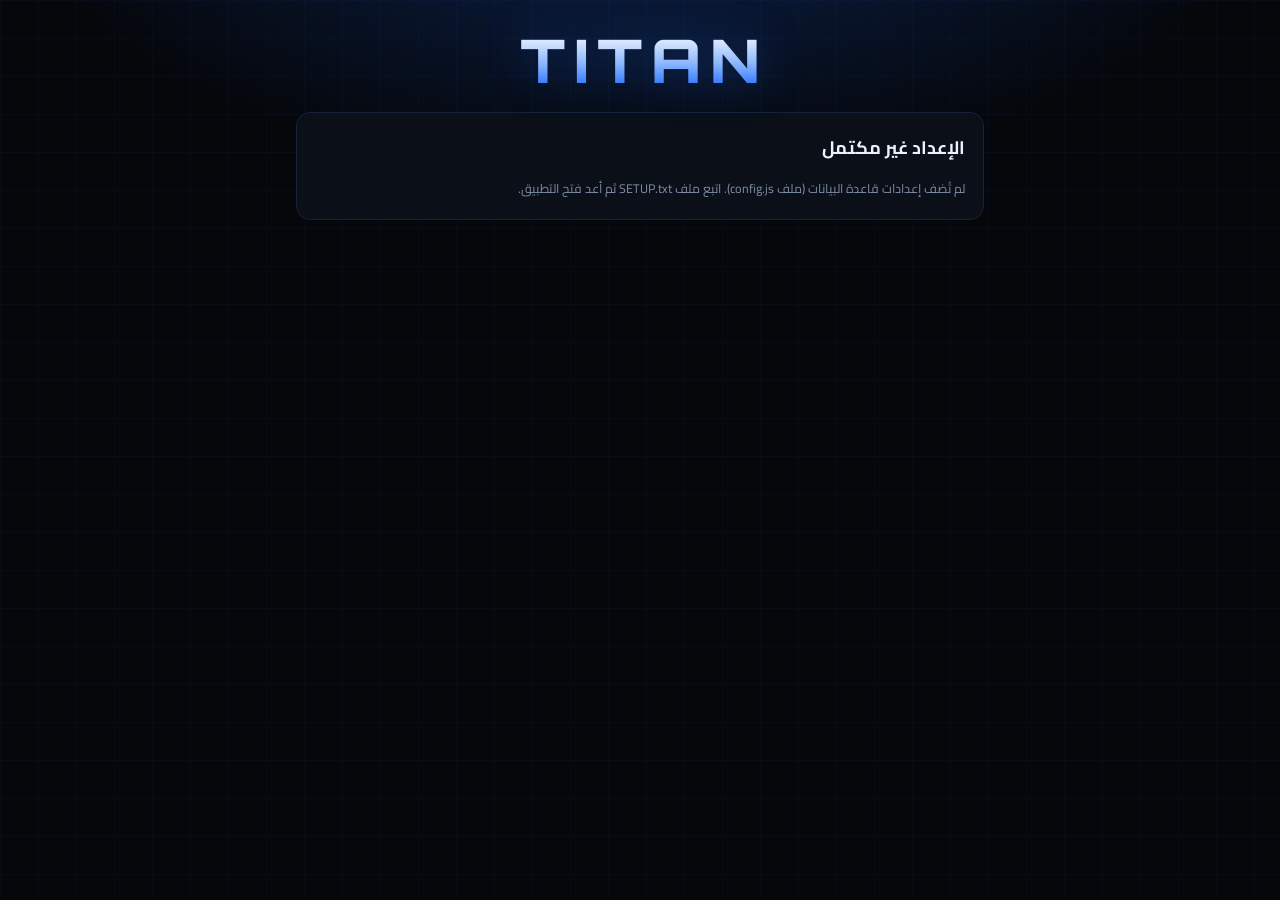
==== app.html @ a97f68d1 "multi-shop system" ====
<!doctype html>
<html lang="ar" dir="rtl">
<head>
<meta charset="utf-8">
<meta name="viewport" content="width=device-width, initial-scale=1, viewport-fit=cover">
<meta name="theme-color" content="#05070b">
<meta name="robots" content="noindex">
<title>TITAN — إدارة المتجر</title>
<link rel="manifest" href="app.webmanifest">
<link rel="apple-touch-icon" href="apple-touch-icon.png">
<link rel="icon" type="image/png" href="icon-192.png">
<link rel="stylesheet" href="style.css">
<style>
  .wrap { max-width: 720px; padding-bottom: 120px; }
  [hidden] { display: none !important; }
  .brandhead { text-align: center; padding: 30px 0 4px; }
  .brandhead .wordmark { font-size: clamp(38px, 12vw, 60px); }
  .card { background: var(--bg-2); border: 1.5px solid var(--line); border-radius: var(--radius); padding: 18px; margin-top: 18px; }
  .card h2 { margin: 0 0 14px; font-size: 18px; }
  .fld { display: block; margin-bottom: 14px; }
  .fld > span { display: block; font-size: 13px; color: var(--muted); margin-bottom: 6px; }
  input.t, textarea.t, select.t { width: 100%; background: var(--card); border: 1.5px solid var(--line); color: var(--text); font-family: var(--font-ar); font-size: 16px; padding: 13px 14px; border-radius: 12px; outline: none; }
  input.t:focus, textarea.t:focus, select.t:focus { border-color: var(--blue); box-shadow: 0 0 0 3px var(--blue-glow); }
  textarea.t { min-height: 150px; resize: vertical; line-height: 1.8; }
  .ltr { direction: ltr; text-align: left; }
  .btn { background: var(--card); border: 1.5px solid var(--line); color: var(--text); padding: 12px 18px; border-radius: 12px; font-size: 15px; font-weight: 700; }
  .btn:hover { border-color: var(--blue); }
  .btn.primary { background: var(--blue); border-color: var(--blue); box-shadow: 0 0 18px var(--blue-glow); }
  .btn.block { width: 100%; padding: 15px; font-size: 17px; }
  .btn.sm { padding: 7px 12px; font-size: 13px; border-radius: 9px; }
  .btn.danger { color: #ff6b7a; }
  .btn:disabled { opacity: .55; }
  .link { background: none; border: none; color: var(--blue-2); font-size: 14px; padding: 6px 0; text-decoration: underline; }
  .row { display: flex; gap: 8px; flex-wrap: wrap; align-items: center; }
  .tabs2 { display: grid; grid-template-columns: 1fr 1fr; gap: 6px; background: var(--card); padding: 5px; border-radius: 12px; margin-bottom: 16px; }
  .tabs2 button { background: none; border: none; color: var(--muted); padding: 11px; border-radius: 9px; font-size: 15px; font-weight: 700; }
  .tabs2 button.on { background: var(--blue); color: #fff; }
  .note { color: var(--muted); font-size: 12.5px; line-height: 1.8; margin: 6px 0 0; }
  .err { color: #ff8a97; font-size: 14px; margin: 0 0 12px; min-height: 0; }
  .preview { direction: ltr; text-align: left; font-size: 12.5px; color: var(--blue-2); word-break: break-all; margin-top: 6px; }
  .spin { text-align: center; color: var(--muted); padding: 60px 0; }

  /* الشاشة الرئيسية */
  .top { display: flex; align-items: center; justify-content: space-between; gap: 10px; padding: 16px 0 6px; }
  .top .t1 { font-weight: 800; font-size: 19px; }
  .top .t2 { font-family: var(--font-en); letter-spacing: .14em; color: var(--blue-2); font-size: 12px; font-weight: 800; }
  .pill { font-size: 12.5px; padding: 6px 12px; border-radius: 999px; border: 1.5px solid var(--line); color: var(--muted); white-space: nowrap; }
  .pill.dirty { color: #ffd479; border-color: #5a4a1d; background: #1b1608; }
  .pill.ok { color: #6ee7a0; border-color: #1d5a37; }
  .bh { display: flex; align-items: center; justify-content: space-between; margin: 18px 2px 4px; gap: 8px; }
  .bh b { font-family: var(--font-en); font-size: 20px; letter-spacing: .04em; }
  .tags { display: flex; flex-wrap: wrap; gap: 8px; direction: ltr; margin-bottom: 4px; }
  .tagm { display: inline-flex; align-items: center; gap: 4px; background: var(--card); border: 1.5px solid var(--line); border-radius: 10px; padding: 7px 4px 7px 12px; font-family: var(--font-en); font-weight: 600; font-size: 13px; }
  .tagm .ed { cursor: pointer; }
  .tagm button { background: none; border: none; color: var(--muted); font-size: 18px; line-height: 1; padding: 0 7px; }
  .tagm button:hover { color: #ff6b7a; }
  .sh { display: flex; align-items: center; gap: 8px; margin: 16px 2px 10px; }
  .sh b { font-family: var(--font-en); letter-spacing: .1em; color: var(--blue-2); font-size: 14px; }
  .sh::after { content: ""; flex: 1; height: 1px; background: var(--line); order: 1; }
  .sh .acts { order: 2; display: flex; gap: 4px; }
  .linkbox { direction: ltr; text-align: left; background: var(--card); border: 1.5px dashed var(--line); border-radius: 12px; padding: 12px; font-size: 13px; color: var(--blue-2); word-break: break-all; user-select: all; }

  .actbar { position: fixed; right: 0; left: 0; bottom: 0; background: linear-gradient(180deg, transparent, var(--bg) 35%); padding: 26px 16px calc(14px + env(safe-area-inset-bottom)); z-index: 5; }
  .actbar .in { max-width: 720px; margin: 0 auto; display: grid; grid-template-columns: 1fr 1fr; gap: 10px; }
  .actbar .btn { padding: 16px; font-size: 18px; }

  dialog { background: var(--bg-2); color: var(--text); border: 1.5px solid var(--blue); border-radius: 16px; width: min(520px, 94vw); padding: 18px; max-height: 92vh; overflow: auto; }
  dialog::backdrop { background: rgba(0, 0, 0, .75); }
  dialog h3 { margin: 0 0 14px; }
  .toast { position: fixed; bottom: 96px; left: 50%; transform: translateX(-50%); background: var(--blue); color: #fff; padding: 12px 20px; border-radius: 12px; font-weight: 700; box-shadow: 0 8px 30px rgba(0,0,0,.5); opacity: 0; pointer-events: none; transition: opacity .2s; z-index: 20; max-width: 92vw; text-align: center; }
  .toast.show { opacity: 1; }
  .toast.bad { background: #c2303f; }
</style>
</head>
<body>
<div class="wrap">

  <!-- لم يُضبط الاتصال -->
  <section id="sCfg" hidden>
    <div class="brandhead"><h1 class="wordmark">TITAN</h1></div>
    <div class="card"><h2>الإعداد غير مكتمل</h2>
      <p class="note">لم تُضف إعدادات قاعدة البيانات (ملف config.js). اتبع ملف SETUP.txt ثم أعد فتح التطبيق.</p></div>
  </section>

  <!-- تحميل -->
  <section id="sLoad" hidden><div class="brandhead"><h1 class="wordmark">TITAN</h1></div><div class="spin" id="loadTxt">جاري التحميل...</div></section>

  <!-- خطأ تحميل -->
  <section id="sErr" hidden>
    <div class="brandhead"><h1 class="wordmark">TITAN</h1></div>
    <div class="card"><p class="err" id="errTxt"></p>
      <div class="row"><button class="btn primary" id="errRetry">إعادة المحاولة</button><button class="btn" id="errOut">تسجيل الخروج</button></div></div>
  </section>

  <!-- تسجيل الدخول -->
  <section id="sAuth" hidden>
    <div class="brandhead"><h1 class="wordmark">TITAN</h1>
      <p class="tagline">أدِر كفرات محلك وانشرها للزبائن بضغطة واحدة</p></div>
    <div class="card">
      <div class="tabs2"><button id="tLogin" class="on">تسجيل الدخول</button><button id="tSignup">حساب جديد</button></div>
      <p class="err" id="authErr"></p>
      <label class="fld"><span>البريد الإلكتروني</span><input class="t ltr" id="email" type="email" inputmode="email" autocomplete="email"></label>
      <label class="fld"><span>كلمة السر</span><input class="t ltr" id="pass" type="password" autocomplete="current-password"></label>
      <button class="btn primary block" id="authGo">دخول</button>
      <div style="text-align:center;margin-top:10px"><button class="link" id="forgot">نسيت كلمة السر؟</button></div>
    </div>
  </section>

  <!-- إنشاء المتجر -->
  <section id="sOnb" hidden>
    <div class="brandhead"><h1 class="wordmark">TITAN</h1></div>
    <div class="card"><h2>أنشئ متجرك</h2>
      <p class="err" id="onbErr"></p>
      <label class="fld"><span>اسم المحل (يظهر للزبائن)</span><input class="t" id="oName" placeholder="مثال: محل النور للاتصالات"></label>
      <label class="fld"><span>اسم رابط المتجر (إنجليزي)</span><input class="t ltr" id="oSlug" placeholder="alnoor" autocapitalize="none" autocomplete="off"></label>
      <div class="preview" id="oPrev"></div>
      <p class="note">3 إلى 30 حرفاً: إنجليزية صغيرة وأرقام وشرطة. لا يمكن تغييره لاحقاً لأن رمز QR المطبوع يعتمد عليه.</p>
      <button class="btn primary block" id="oGo" style="margin-top:14px">إنشاء المتجر</button>
      <div style="text-align:center;margin-top:10px"><button class="link" id="oOut">تسجيل الخروج</button></div>
    </div>
  </section>

  <!-- الشاشة الرئيسية -->
  <section id="sMain" hidden>
    <div class="top">
      <div><div class="t2">TITAN</div><div class="t1" id="mName"></div></div>
      <div class="row"><span class="pill ok" id="pill">محفوظ ✓</span><button class="btn sm" id="btnSet">⚙ الإعدادات</button></div>
    </div>
    <div class="chips" id="chips"></div>
    <div id="content"></div>

    <div class="card">
      <h2>رابط متجرك ورمز QR</h2>
      <div class="linkbox" id="lnk"></div>
      <div class="row" style="margin-top:12px">
        <button class="btn sm" id="btnCopy">نسخ الرابط</button>
        <a class="btn sm" id="btnQr" target="_blank" rel="noopener">طباعة QR</a>
        <a class="btn sm" id="btnView" target="_blank" rel="noopener">معاينة المتجر</a>
      </div>
      <p class="note">اطبع رمز QR وضعه في المحل. الزبون يمسحه فيرى كفراتك مباشرة، وأي تعديل تحفظه يظهر له فوراً.</p>
    </div>

    <div class="actbar"><div class="in">
      <button class="btn" id="btnAdd">＋ إضافة</button>
      <button class="btn primary" id="btnSave">💾 حفظ</button>
    </div></div>
  </section>
</div>

<!-- نافذة الإضافة -->
<dialog id="dAdd">
  <h3>إضافة كفرات</h3>
  <label class="fld"><span>الماركة</span><select class="t" id="aBrand"></select></label>
  <label class="fld" id="aNewWrap" hidden><span>اسم الماركة الجديدة</span><input class="t ltr" id="aBrandNew" placeholder="مثال: Nokia"></label>
  <label class="fld"><span>السلسلة (اختياري)</span><input class="t ltr" id="aSeries" list="serList" placeholder="مثال: HOT"></label>
  <datalist id="serList"></datalist>
  <label class="fld"><span>الموديلات (كل موديل في سطر)</span><textarea class="t ltr" id="aModels" placeholder="Hot 10&#10;Hot 10 lite&#10;Hot 11s"></textarea></label>
  <p class="err" id="aErr"></p>
  <div class="row" style="justify-content:flex-end"><button class="btn" id="aCancel">إلغاء</button><button class="btn primary" id="aOk">إضافة للقائمة</button></div>
  <p class="note">بعد الإضافة اضغط زر «حفظ» حتى تظهر للزبائن.</p>
</dialog>

<!-- نافذة الإعدادات -->
<dialog id="dSet">
  <h3>الإعدادات</h3>
  <label class="fld"><span>اسم المحل</span><input class="t" id="sName"></label>
  <label class="fld"><span>وصف قصير</span><input class="t" id="sTag" placeholder="كفرات و إكسسوارات الهواتف"></label>
  <label class="fld"><span>رقم واتساب مع رمز الدولة (اختياري)</span><input class="t ltr" id="sWa" inputmode="tel" placeholder="963912345678"></label>
  <p class="note" style="margin-top:-8px">إن وُضع الرقم يظهر للزبون زر «اطلب» بجانب كل موديل.</p>
  <div class="row" style="margin-top:14px"><button class="btn primary" id="sOk">تطبيق</button><button class="btn" id="sClose">إغلاق</button></div>
  <hr style="border:none;border-top:1px solid var(--line);margin:18px 0">
  <div class="row">
    <button class="btn sm" id="btnInstall" hidden>تثبيت التطبيق</button>
    <button class="btn sm" id="btnImp">استيراد قائمة (متقدم)</button>
    <button class="btn sm danger" id="btnOut">تسجيل الخروج</button>
  </div>
  <input type="file" id="impFile" accept=".js,.json" hidden>
  <p class="note" id="acct"></p>
</dialog>

<div class="toast" id="toast"></div>

<script src="config.js"></script>
<script src="cloud.js"></script>
<script>
(function () {
  var $ = function (id) { return document.getElementById(id); };
  function esc(s) { return String(s).replace(/[&<>"']/g, function (c) { return { '&': '&amp;', '<': '&lt;', '>': '&gt;', '"': '&quot;', "'": '&#39;' }[c]; }); }
  function clone(o) { return JSON.parse(JSON.stringify(o)); }
  function toast(t, bad) { var el = $('toast'); el.textContent = t; el.className = 'toast show' + (bad ? ' bad' : ''); clearTimeout(toast.t); toast.t = setTimeout(function () { el.classList.remove('show'); }, bad ? 4500 : 2400); }

  var Cloud = window.TitanCloud;
  var DRAFT = 'titan_app_draft_v2';
  var DEFAULT_BRANDS = ['Samsung', 'iPhone', 'Xiaomi', 'Huawei', 'Tecno', 'Infinix', 'Oppo', 'Realme', 'Honor'];
  var S = { slug: '', shop: { name: '', tagline: '', whatsapp: '' }, brands: [], dirty: false, cur: 0 };
  var BASE = location.origin + location.pathname.replace(/[^\/]*$/, '');

  function shopUrl() { return BASE + 'shop.html?s=' + S.slug; }
  function idOf(name) { var s = String(name).toLowerCase().replace(/[^a-z0-9]+/g, '-').replace(/^-+|-+$/g, ''); return s || 'b' + Date.now().toString(36); }
  function uniqueId(name) { var id = idOf(name), n = 2, base = id; while (S.brands.some(function (b) { return b.id === id; })) id = base + '-' + n++; return id; }

  var SCREENS = ['sCfg', 'sLoad', 'sErr', 'sAuth', 'sOnb', 'sMain'];
  function show(id) { SCREENS.forEach(function (s) { $(s).hidden = s !== id; }); window.scrollTo(0, 0); }

  /* ---------- مسودة محلية حتى لا يضيع شيء ---------- */
  function saveDraft() { try { localStorage.setItem(DRAFT, JSON.stringify({ slug: S.slug, dirty: S.dirty, shop: S.shop, brands: S.brands })); } catch (e) {} }
  function loadDraft(slug) { try { var d = JSON.parse(localStorage.getItem(DRAFT) || 'null'); return d && d.slug === slug && d.dirty ? d : null; } catch (e) { return null; } }
  function clearDraft() { try { localStorage.removeItem(DRAFT); } catch (e) {} }
  function markDirty() { S.dirty = true; saveDraft(); pill(); }
  function pill() { var p = $('pill'); p.textContent = S.dirty ? 'تعديلات لم تُحفظ' : 'محفوظ ✓'; p.className = 'pill ' + (S.dirty ? 'dirty' : 'ok'); }

  /* ---------- الدخول والحساب ---------- */
  var mode = 'login';
  function setMode(m) {
    mode = m; $('tLogin').className = m === 'login' ? 'on' : ''; $('tSignup').className = m === 'signup' ? 'on' : '';
    $('authGo').textContent = m === 'login' ? 'دخول' : 'إنشاء حساب';
    $('pass').autocomplete = m === 'login' ? 'current-password' : 'new-password';
    $('forgot').hidden = m !== 'login'; $('authErr').textContent = '';
  }
  $('tLogin').onclick = function () { setMode('login'); };
  $('tSignup').onclick = function () { setMode('signup'); };

  function authGo() {
    var email = $('email').value.trim(), pass = $('pass').value;
    $('authErr').textContent = '';
    if (!email || !pass) { $('authErr').textContent = 'اكتب البريد وكلمة السر.'; return; }
    var b = $('authGo'); b.disabled = true;
    (mode === 'login' ? Cloud.signIn(email, pass) : Cloud.signUp(email, pass))
      .then(function () { b.disabled = false; loadAccount(); })
      .catch(function (e) { b.disabled = false; $('authErr').textContent = e.message; });
  }
  $('authGo').onclick = authGo;
  $('pass').addEventListener('keydown', function (e) { if (e.key === 'Enter') authGo(); });
  $('forgot').onclick = function () {
    var email = $('email').value.trim();
    if (!email) { $('authErr').textContent = 'اكتب بريدك أولاً ثم اضغط «نسيت كلمة السر».'; return; }
    Cloud.resetPassword(email).then(function () { toast('أرسلنا رابط تغيير كلمة السر إلى بريدك'); }).catch(function (e) { $('authErr').textContent = e.message; });
  };

  function logout() { Cloud.signOut(); clearDraft(); S = { slug: '', shop: { name: '', tagline: '', whatsapp: '' }, brands: [], dirty: false, cur: 0 }; try { $('dSet').close(); } catch (e) {} setMode('login'); show('sAuth'); }
  $('errOut').onclick = logout; $('oOut').onclick = logout; $('btnOut').onclick = logout;

  function fail(e) {
    if (e.code === 'SESSION') { logout(); return; }
    $('errTxt').textContent = e.message; show('sErr');
  }
  $('errRetry').onclick = function () { loadAccount(); };

  function loadAccount() {
    var ses = Cloud.session();
    if (!ses) { show('sAuth'); return; }
    $('loadTxt').textContent = 'جاري التحميل...'; show('sLoad');
    Cloud.getMine('users/' + ses.uid).then(function (u) {
      if (!u.slug) { startOnboarding(); return; }
      loadShop(u.slug);
    }).catch(function (e) { if (e.code === 'NOT_FOUND') startOnboarding(); else fail(e); });
  }

  function loadShop(slug) {
    Cloud.getPublic('shops/' + slug).then(function (o) {
      var data = {}; try { data = JSON.parse(o.data || '{}'); } catch (e) {}
      S.slug = slug; S.shop = { name: o.name || '', tagline: o.tagline || '', whatsapp: o.whatsapp || '' }; S.brands = data.brands || []; S.dirty = false; S.cur = 0;
      var d = loadDraft(slug);
      if (d) { S.shop = d.shop; S.brands = d.brands; S.dirty = true; }
      renderAll(); show('sMain');
    }).catch(function (e) { if (e.code === 'NOT_FOUND') startOnboarding(); else fail(e); });
  }

  /* ---------- إنشاء المتجر ---------- */
  var slugTouched = false;
  function startOnboarding() { $('onbErr').textContent = ''; show('sOnb'); updPrev(); }
  function autoSlug(name) { var s = name.toLowerCase().replace(/[^a-z0-9]+/g, '-').replace(/^-+|-+$/g, ''); return s.length >= 3 ? s.slice(0, 30) : ''; }
  function updPrev() { var v = $('oSlug').value.trim(); $('oPrev').textContent = v ? BASE + 'shop.html?s=' + v : ''; }
  $('oName').addEventListener('input', function () { if (!slugTouched) { $('oSlug').value = autoSlug($('oName').value); updPrev(); } });
  $('oSlug').addEventListener('input', function () { slugTouched = true; $('oSlug').value = $('oSlug').value.toLowerCase().replace(/[^a-z0-9-]/g, ''); updPrev(); });

  $('oGo').onclick = function () {
    var name = $('oName').value.trim(), slug = $('oSlug').value.trim(), ses = Cloud.session();
    $('onbErr').textContent = '';
    if (!name) { $('onbErr').textContent = 'اكتب اسم المحل.'; return; }
    if (!/^[a-z0-9-]{3,30}$/.test(slug)) { $('onbErr').textContent = 'اسم الرابط: 3 إلى 30 حرفاً إنجليزية صغيرة وأرقاماً وشرطة.'; return; }
    if (!ses) { logout(); return; }
    var b = $('oGo'); b.disabled = true;
    var payload = { owner: ses.uid, name: name, tagline: 'كفرات و إكسسوارات الهواتف', whatsapp: '', data: JSON.stringify({ brands: DEFAULT_BRANDS.map(function (n) { return { id: idOf(n), name: n, series: [] }; }) }), updated: new Date().toISOString() };
    Cloud.createDoc('shops', slug, payload)
      .catch(function (e) {
        if (e.code !== 'TAKEN') throw e;
        // ربما أنشأه هذا المستخدم نفسه سابقاً
        return Cloud.getPublic('shops/' + slug).then(function (o) { if (o.owner !== ses.uid) throw e; });
      })
      .then(function () { return Cloud.patchDoc('users/' + ses.uid, { slug: slug }); })
      .then(function () { b.disabled = false; clearDraft(); loadShop(slug); })
      .catch(function (e) { b.disabled = false; $('onbErr').textContent = e.message; });
  };

  /* ---------- العرض ---------- */
  function totalOf(b) { return (b.series || []).reduce(function (n, s) { return n + (s.models || []).length; }, 0); }

  function renderAll() {
    $('mName').textContent = S.shop.name || 'متجري';
    var u = shopUrl(); $('lnk').textContent = u;
    $('btnView').href = u; $('btnQr').href = 'qr.html?u=' + encodeURIComponent(u) + '&n=' + encodeURIComponent(S.shop.name || '');
    pill(); renderChips(); renderBrand();
  }
  function renderChips() {
    var h = '';
    S.brands.forEach(function (b, i) { h += '<button class="chip' + (i === S.cur ? ' on' : '') + '" data-b="' + i + '">' + esc(b.name) + ' (' + totalOf(b) + ')</button>'; });
    $('chips').innerHTML = h || '<span class="note">لا توجد ماركات. اضغط «إضافة».</span>';
  }
  function renderBrand() {
    var b = S.brands[S.cur], h = '';
    if (!b) { $('content').innerHTML = '<div class="empty-state">أضف أول كفراتك بزر «＋ إضافة» في الأسفل.</div>'; return; }
    h += '<div class="bh"><b>' + esc(b.name) + '</b><button class="btn sm danger" data-act="delbrand">حذف الماركة</button></div>';
    if (!(b.series || []).length) h += '<div class="empty-state" style="padding:28px 12px">لا توجد موديلات لهذه الماركة.<br>اضغط «＋ إضافة».</div>';
    (b.series || []).forEach(function (s, si) {
      h += '<div class="sh"><b>' + esc(s.name || 'بدون سلسلة') + '</b><span class="acts"><button class="btn sm" data-act="rensr" data-s="' + si + '">تسمية</button><button class="btn sm danger" data-act="delsr" data-s="' + si + '">حذف</button></span></div><div class="tags">';
      (s.models || []).forEach(function (m, mi) {
        h += '<span class="tagm"><span class="ed" data-act="edm" data-s="' + si + '" data-m="' + mi + '">' + esc(m) + '</span><button data-act="delm" data-s="' + si + '" data-m="' + mi + '" aria-label="حذف">×</button></span>';
      });
      h += '</div>';
    });
    $('content').innerHTML = h;
  }

  document.addEventListener('click', function (e) {
    var t = e.target;
    var chip = t.closest && t.closest('.chip');
    if (chip && chip.hasAttribute('data-b')) { S.cur = parseInt(chip.getAttribute('data-b'), 10); renderChips(); renderBrand(); return; }
    var a = t.getAttribute && t.getAttribute('data-act'); if (!a) return;
    var b = S.brands[S.cur]; if (!b) return;
    var si = parseInt(t.getAttribute('data-s'), 10), mi = parseInt(t.getAttribute('data-m'), 10);
    if (a === 'delm') { b.series[si].models.splice(mi, 1); markDirty(); renderAll(); }
    else if (a === 'edm') { var nv = prompt('تعديل اسم الموديل', b.series[si].models[mi]); if (nv && nv.trim()) { b.series[si].models[mi] = nv.trim(); markDirty(); renderAll(); } }
    else if (a === 'delsr') { if (confirm('حذف السلسلة وكل موديلاتها؟')) { b.series.splice(si, 1); markDirty(); renderAll(); } }
    else if (a === 'rensr') { var n = prompt('اسم السلسلة', b.series[si].name); if (n !== null) { b.series[si].name = n.trim(); markDirty(); renderAll(); } }
    else if (a === 'delbrand') { if (confirm('حذف الماركة «' + b.name + '» وكل موديلاتها؟')) { S.brands.splice(S.cur, 1); S.cur = 0; markDirty(); renderAll(); } }
  });

  /* ---------- الإضافة ---------- */
  function fillAddBrands() {
    var h = ''; S.brands.forEach(function (b, i) { h += '<option value="' + i + '"' + (i === S.cur ? ' selected' : '') + '>' + esc(b.name) + '</option>'; });
    h += '<option value="__new">＋ ماركة جديدة...</option>';
    $('aBrand').innerHTML = h; brandChanged();
  }
  function brandChanged() {
    var v = $('aBrand').value, isNew = v === '__new';
    $('aNewWrap').hidden = !isNew;
    var b = S.brands[parseInt(v, 10)], h = '';
    if (b) (b.series || []).forEach(function (s) { if (s.name) h += '<option value="' + esc(s.name) + '">'; });
    $('serList').innerHTML = h;
  }
  $('aBrand').onchange = brandChanged;
  $('btnAdd').onclick = function () { $('aErr').textContent = ''; $('aModels').value = ''; $('aSeries').value = ''; $('aBrandNew').value = ''; fillAddBrands(); $('dAdd').showModal(); };
  $('aCancel').onclick = function () { $('dAdd').close(); };
  $('aOk').onclick = function () {
    var list = $('aModels').value.split(/[\n,،;]+/).map(function (x) { return x.trim().replace(/\s+/g, ' '); }).filter(Boolean);
    if (!list.length) { $('aErr').textContent = 'اكتب موديلاً واحداً على الأقل.'; return; }
    var v = $('aBrand').value, brand;
    if (v === '__new') {
      var nm = $('aBrandNew').value.trim();
      if (!nm) { $('aErr').textContent = 'اكتب اسم الماركة الجديدة.'; return; }
      brand = S.brands.filter(function (b) { return b.name.toLowerCase() === nm.toLowerCase(); })[0];
      if (!brand) { brand = { id: uniqueId(nm), name: nm, series: [] }; S.brands.push(brand); }
    } else brand = S.brands[parseInt(v, 10)];
    var sn = $('aSeries').value.trim();
    brand.series = brand.series || [];
    var ser = brand.series.filter(function (s) { return (s.name || '').toLowerCase() === sn.toLowerCase(); })[0];
    if (!ser) { ser = { name: sn, models: [] }; brand.series.push(ser); }
    var added = 0;
    list.forEach(function (m) { if (!ser.models.some(function (x) { return x.toLowerCase() === m.toLowerCase(); })) { ser.models.push(m); added++; } });
    S.cur = S.brands.indexOf(brand);
    $('dAdd').close();
    if (added) { markDirty(); renderAll(); toast('تمت إضافة ' + added + ' موديل — اضغط «حفظ»'); } else toast('كل هذه الموديلات موجودة مسبقاً', true);
  };

  /* ---------- الحفظ ---------- */
  $('btnSave').onclick = function () {
    if (!S.slug) return;
    var b = $('btnSave'), old = b.textContent; b.disabled = true; b.textContent = 'جاري الحفظ...';
    Cloud.patchDoc('shops/' + S.slug, {
      name: S.shop.name, tagline: S.shop.tagline, whatsapp: S.shop.whatsapp,
      data: JSON.stringify({ brands: S.brands }), updated: new Date().toISOString()
    }).then(function () {
      b.disabled = false; b.textContent = old; S.dirty = false; clearDraft(); pill(); toast('تم الحفظ ✓ — ظهرت التعديلات في متجرك');
    }).catch(function (e) {
      b.disabled = false; b.textContent = old;
      if (e.code === 'SESSION') { toast('انتهت الجلسة. تعديلاتك محفوظة على الجهاز، سجّل الدخول واضغط حفظ.', true); setTimeout(logout, 1800); saveDraft(); return; }
      toast(e.message, true);
    });
  };

  /* ---------- الإعدادات ---------- */
  $('btnSet').onclick = function () {
    $('sName').value = S.shop.name; $('sTag').value = S.shop.tagline; $('sWa').value = S.shop.whatsapp;
    var ses = Cloud.session(); $('acct').textContent = ses ? 'الحساب: ' + ses.email : '';
    $('dSet').showModal();
  };
  $('sClose').onclick = function () { $('dSet').close(); };
  $('sOk').onclick = function () {
    S.shop.name = $('sName').value.trim() || S.shop.name; S.shop.tagline = $('sTag').value.trim(); S.shop.whatsapp = $('sWa').value.replace(/[^\d]/g, '');
    markDirty(); renderAll(); $('dSet').close(); toast('تم — اضغط «حفظ» لنشر التغيير');
  };
  $('btnImp').onclick = function () { $('impFile').click(); };
  $('impFile').onchange = function () {
    var f = this.files[0]; if (!f) return; var input = this;
    var r = new FileReader();
    r.onload = function () {
      try {
        var s = String(r.result), obj = JSON.parse(s.slice(s.indexOf('{'), s.lastIndexOf('}') + 1));
        if (!obj.brands) throw new Error('bad');
        if (!confirm('استبدال قائمة الماركات الحالية بالملف؟')) return;
        S.brands = obj.brands; S.cur = 0;
        if (obj.shop) { if (obj.shop.tagline) S.shop.tagline = obj.shop.tagline; if (obj.shop.whatsapp) S.shop.whatsapp = obj.shop.whatsapp; }
        markDirty(); renderAll(); $('dSet').close(); toast('تم الاستيراد — اضغط «حفظ»');
      } catch (err) { toast('الملف غير صالح', true); }
    };
    r.readAsText(f); input.value = '';
  };

  $('btnCopy').onclick = function () {
    var u = shopUrl();
    function done() { toast('تم نسخ الرابط'); }
    if (navigator.clipboard && navigator.clipboard.writeText) navigator.clipboard.writeText(u).then(done, function () { prompt('انسخ الرابط', u); });
    else prompt('انسخ الرابط', u);
  };

  var deferred = null;
  window.addEventListener('beforeinstallprompt', function (e) { e.preventDefault(); deferred = e; $('btnInstall').hidden = false; });
  $('btnInstall').onclick = function () { if (deferred) { deferred.prompt(); deferred = null; $('btnInstall').hidden = true; } };
  window.addEventListener('beforeunload', function (e) { if (S.dirty) { e.preventDefault(); e.returnValue = ''; } });
  try { if ('serviceWorker' in navigator && /^https?:$/.test(location.protocol)) navigator.serviceWorker.register('sw.js'); } catch (e) {}

  /* ---------- البدء ---------- */
  setMode('login');
  if (!Cloud || !Cloud.configured()) show('sCfg'); else loadAccount();
})();
</script>
</body>
</html>
---- style.css ----
/* TITAN — الأسود والأزرق */
@import url("https://fonts.googleapis.com/css2?family=Orbitron:wght@600;800;900&family=Cairo:wght@400;600;700;800&display=swap");

:root {
  --bg: #05070b;
  --bg-2: #0a0f18;
  --card: #0d1422;
  --line: #17233a;
  --blue: #1f6bff;
  --blue-2: #4d90ff;
  --blue-glow: rgba(31, 107, 255, 0.35);
  --text: #eaf1ff;
  --muted: #7f8ea8;
  --radius: 14px;
  --font-ar: "Cairo", system-ui, -apple-system, "Segoe UI", Tahoma, sans-serif;
  --font-en: "Orbitron", "Segoe UI", system-ui, sans-serif;
}

* { box-sizing: border-box; -webkit-tap-highlight-color: transparent; }
html, body { margin: 0; padding: 0; }
body {
  background: var(--bg);
  color: var(--text);
  font-family: var(--font-ar);
  min-height: 100vh;
  background-image:
    radial-gradient(900px 420px at 50% -120px, rgba(31, 107, 255, 0.28), transparent 70%),
    linear-gradient(rgba(31, 107, 255, 0.04) 1px, transparent 1px),
    linear-gradient(90deg, rgba(31, 107, 255, 0.04) 1px, transparent 1px);
  background-size: auto, 38px 38px, 38px 38px;
  background-attachment: fixed;
}
a { color: inherit; text-decoration: none; }
button { font-family: inherit; cursor: pointer; }

.wrap { max-width: 760px; margin: 0 auto; padding: 0 16px 56px; }

/* ---------- الشعار ---------- */
.logo { text-align: center; padding: 34px 0 6px; }
.wordmark {
  font-family: var(--font-en);
  font-weight: 900;
  font-size: clamp(44px, 14vw, 78px);
  letter-spacing: 0.14em;
  margin: 0;
  padding-left: 0.14em;
  line-height: 1;
  background: linear-gradient(180deg, #ffffff 0%, #8db8ff 55%, #1f6bff 100%);
  -webkit-background-clip: text;
  background-clip: text;
  color: transparent;
  filter: drop-shadow(0 0 22px var(--blue-glow));
}
.bar {
  width: 120px; height: 3px; margin: 14px auto 12px; border-radius: 3px;
  background: linear-gradient(90deg, transparent, var(--blue), transparent);
  box-shadow: 0 0 14px var(--blue);
}
.shopname { font-size: 22px; font-weight: 800; margin: 0; }
.tagline { color: var(--muted); margin: 4px 0 0; font-size: 14px; }

/* ---------- البحث ---------- */
.search { position: relative; margin: 26px 0 8px; }
.search input {
  width: 100%;
  background: var(--card);
  border: 1.5px solid var(--line);
  color: var(--text);
  font-family: var(--font-ar);
  font-size: 17px;
  padding: 15px 50px 15px 16px;
  border-radius: var(--radius);
  outline: none;
  transition: border-color .15s, box-shadow .15s;
}
.search input::placeholder { color: var(--muted); }
.search input:focus { border-color: var(--blue); box-shadow: 0 0 0 4px var(--blue-glow); }
.search svg { position: absolute; right: 16px; top: 50%; transform: translateY(-50%); width: 20px; height: 20px; stroke: var(--blue-2); fill: none; stroke-width: 2.2; pointer-events: none; }

.section-title { font-size: 13px; color: var(--muted); letter-spacing: .06em; margin: 26px 2px 12px; display: flex; align-items: center; gap: 10px; }
.section-title::after { content: ""; flex: 1; height: 1px; background: var(--line); }

/* ---------- أزرار الماركات ---------- */
.brands { display: grid; grid-template-columns: repeat(2, 1fr); gap: 12px; }
@media (min-width: 560px) { .brands { grid-template-columns: repeat(3, 1fr); } }
.brand {
  position: relative; overflow: hidden;
  background: linear-gradient(160deg, var(--card), var(--bg-2));
  border: 1.5px solid var(--line);
  border-radius: var(--radius);
  color: var(--text);
  padding: 22px 12px 16px;
  text-align: center;
  transition: transform .12s, border-color .15s, box-shadow .15s;
}
.brand:hover, .brand:active { border-color: var(--blue); box-shadow: 0 0 0 3px var(--blue-glow), 0 10px 30px rgba(0,0,0,.4); transform: translateY(-2px); }
.brand .n { font-family: var(--font-en); font-weight: 800; font-size: 17px; letter-spacing: .04em; display: block; }
.brand .c { display: block; margin-top: 8px; font-size: 12px; color: var(--blue-2); }
.brand.empty { opacity: .55; }
.brand.empty .c { color: var(--muted); }

/* ---------- صفحة الماركة ---------- */
.topbar { display: flex; align-items: center; gap: 12px; padding: 18px 0 4px; }
.back {
  background: var(--card); border: 1.5px solid var(--line); color: var(--text);
  width: 44px; height: 44px; border-radius: 12px; font-size: 20px; flex-shrink: 0;
}
.back:hover { border-color: var(--blue); }
.page-title { font-family: var(--font-en); font-weight: 900; font-size: 26px; letter-spacing: .05em; margin: 0; }
.page-sub { color: var(--muted); font-size: 13px; margin: 0; }

.chips { display: flex; gap: 8px; overflow-x: auto; padding: 14px 0 6px; scrollbar-width: none; }
.chips::-webkit-scrollbar { display: none; }
.chip {
  flex-shrink: 0; background: var(--card); border: 1.5px solid var(--line); color: var(--text);
  padding: 8px 16px; border-radius: 999px; font-family: var(--font-en); font-weight: 600; font-size: 13px; letter-spacing: .05em;
}
.chip.on { background: var(--blue); border-color: var(--blue); box-shadow: 0 0 18px var(--blue-glow); }

.series-head {
  font-family: var(--font-en); font-weight: 800; letter-spacing: .12em; font-size: 15px;
  color: var(--blue-2); margin: 24px 2px 12px; display: flex; align-items: center; gap: 10px;
}
.series-head::before, .series-head::after { content: ""; height: 1px; background: var(--line); flex: 1; }
.series-head span { padding: 0 2px; }

.models { display: grid; grid-template-columns: repeat(2, 1fr); gap: 10px; direction: ltr; }
@media (min-width: 560px) { .models { grid-template-columns: repeat(3, 1fr); } }
.model {
  display: flex; align-items: center; justify-content: space-between; gap: 8px;
  background: var(--card); border: 1.5px solid var(--line); border-radius: 12px;
  padding: 13px 14px; font-family: var(--font-en); font-weight: 600; font-size: 13px; letter-spacing: .02em;
  color: var(--text); text-align: left; direction: ltr;
}
a.model:hover, a.model:active { border-color: var(--blue); box-shadow: 0 0 0 3px var(--blue-glow); }
.model .tag { font-size: 10px; color: var(--blue-2); font-family: var(--font-ar); white-space: nowrap; }
.model .brandtag { font-size: 10px; color: var(--muted); font-family: var(--font-ar); }

.empty-state { text-align: center; color: var(--muted); padding: 46px 12px; border: 1.5px dashed var(--line); border-radius: var(--radius); margin-top: 18px; line-height: 1.9; }
.hint { color: var(--muted); font-size: 12.5px; text-align: center; margin-top: 18px; }

footer { text-align: center; color: var(--muted); font-size: 12px; margin-top: 44px; }
footer b { font-family: var(--font-en); letter-spacing: .14em; color: var(--blue-2); }
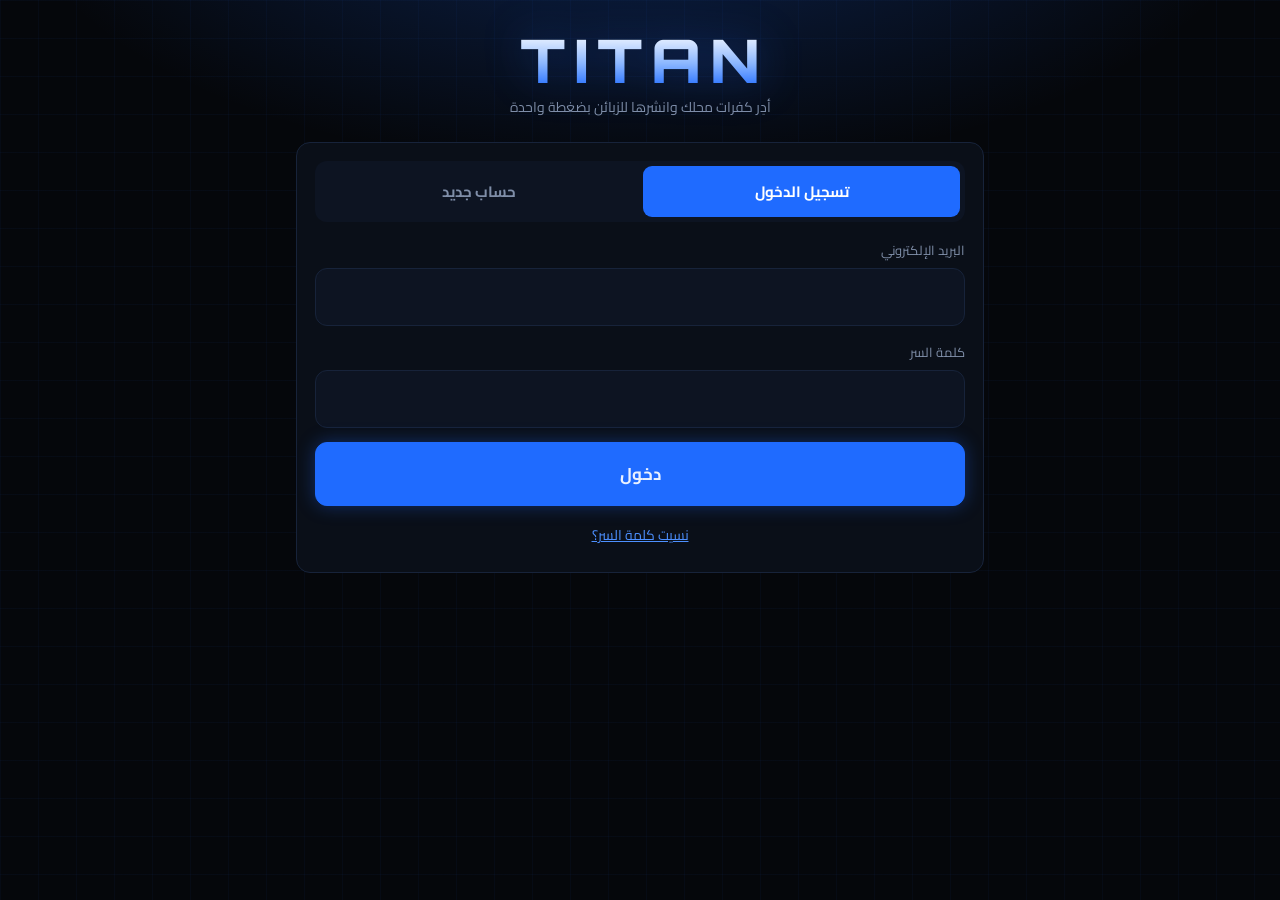
==== commit ca76721a: "photos" ====
--- a/app.html
+++ b/app.html
@@ -64,6 +64,12 @@
   .actbar .in { max-width: 720px; margin: 0 auto; display: grid; grid-template-columns: 1fr 1fr; gap: 10px; }
   .actbar .btn { padding: 16px; font-size: 18px; }
 
+  .tagm .cam { color: #8db8ff; font-family: var(--font-ar); font-size: 12px; padding: 0 2px; }
+  .gal { display: grid; grid-template-columns: repeat(2, 1fr); gap: 10px; margin: 12px 0; }
+  .gi { position: relative; background: var(--card); border: 1.5px solid var(--line); border-radius: 12px; overflow: hidden; }
+  .gi img { display: block; width: 100%; aspect-ratio: 1; object-fit: cover; }
+  .gi .gc { padding: 7px 9px; font-size: 12px; color: var(--muted); line-height: 1.5; word-break: break-word; }
+  .gi .gx { position: absolute; top: 6px; left: 6px; background: rgba(5,7,11,.85); color: #ff8a97; border: 1.5px solid #5a2430; border-radius: 9px; padding: 5px 9px; font-size: 12px; font-weight: 700; }
   dialog { background: var(--bg-2); color: var(--text); border: 1.5px solid var(--blue); border-radius: 16px; width: min(520px, 94vw); padding: 18px; max-height: 92vh; overflow: auto; }
   dialog::backdrop { background: rgba(0, 0, 0, .75); }
   dialog h3 { margin: 0 0 14px; }
@@ -178,6 +184,24 @@
   <p class="note" id="acct"></p>
 </dialog>
 
+<!-- نافذة الموديل والصور -->
+<dialog id="dModel">
+  <h3 id="mTitle" style="direction:ltr;text-align:right"></h3>
+  <p class="note" style="margin-top:-6px">الصور تُحفظ وتظهر للزبائن فوراً، ولا تحتاج زر «حفظ». عند بيع كفر اضغط «تم البيع» تحت صورته لتختفي من المتجر.</p>
+  <div id="mGal"></div>
+  <label class="fld"><span>ملاحظة تظهر تحت الصور الجديدة (اختياري، مثل السعر)</span><input class="t" id="mNote" maxlength="60" placeholder="مثال: 15,000 ل.س"></label>
+  <input type="file" id="mFile" accept="image/*" multiple hidden>
+  <p class="err" id="mErr"></p>
+  <div class="row">
+    <button class="btn primary" id="mAdd">📷 إضافة صور</button>
+    <button class="btn" id="mClose">إغلاق</button>
+  </div>
+  <div class="row" style="margin-top:14px">
+    <button class="btn sm" id="mRen">تعديل اسم الموديل</button>
+    <button class="btn sm danger" id="mDelModel">حذف الموديل</button>
+  </div>
+</dialog>
+
 <div class="toast" id="toast"></div>
 
 <script src="config.js"></script>
@@ -192,7 +216,7 @@
   var Cloud = window.TitanCloud;
   var DRAFT = 'titan_app_draft_v2';
   var DEFAULT_BRANDS = ['Samsung', 'iPhone', 'Xiaomi', 'Huawei', 'Tecno', 'Infinix', 'Oppo', 'Realme', 'Honor'];
-  var S = { slug: '', shop: { name: '', tagline: '', whatsapp: '' }, brands: [], dirty: false, cur: 0 };
+  var S = { slug: '', shop: { name: '', tagline: '', whatsapp: '' }, brands: [], counts: {}, dirty: false, cur: 0 };
   var BASE = location.origin + location.pathname.replace(/[^\/]*$/, '');
 
   function shopUrl() { return BASE + 'shop.html?s=' + S.slug; }
@@ -237,7 +261,7 @@
     Cloud.resetPassword(email).then(function () { toast('أرسلنا رابط تغيير كلمة السر إلى بريدك'); }).catch(function (e) { $('authErr').textContent = e.message; });
   };
 
-  function logout() { Cloud.signOut(); clearDraft(); S = { slug: '', shop: { name: '', tagline: '', whatsapp: '' }, brands: [], dirty: false, cur: 0 }; try { $('dSet').close(); } catch (e) {} setMode('login'); show('sAuth'); }
+  function logout() { Cloud.signOut(); clearDraft(); S = { slug: '', shop: { name: '', tagline: '', whatsapp: '' }, brands: [], counts: {}, dirty: false, cur: 0 }; try { $('dSet').close(); } catch (e) {} setMode('login'); show('sAuth'); }
   $('errOut').onclick = logout; $('oOut').onclick = logout; $('btnOut').onclick = logout;
 
   function fail(e) {
@@ -260,6 +284,7 @@
     Cloud.getPublic('shops/' + slug).then(function (o) {
       var data = {}; try { data = JSON.parse(o.data || '{}'); } catch (e) {}
       S.slug = slug; S.shop = { name: o.name || '', tagline: o.tagline || '', whatsapp: o.whatsapp || '' }; S.brands = data.brands || []; S.dirty = false; S.cur = 0;
+      try { S.counts = JSON.parse(o.counts || '{}') || {}; } catch (e) { S.counts = {}; }
       var d = loadDraft(slug);
       if (d) { S.shop = d.shop; S.brands = d.brands; S.dirty = true; }
       renderAll(); show('sMain');
@@ -311,11 +336,13 @@
     var b = S.brands[S.cur], h = '';
     if (!b) { $('content').innerHTML = '<div class="empty-state">أضف أول كفراتك بزر «＋ إضافة» في الأسفل.</div>'; return; }
     h += '<div class="bh"><b>' + esc(b.name) + '</b><button class="btn sm danger" data-act="delbrand">حذف الماركة</button></div>';
+    h += '<p class="note" style="margin:0 2px 4px">اضغط على اسم أي موديل لإضافة صور كفراته أو إدارتها.</p>';
     if (!(b.series || []).length) h += '<div class="empty-state" style="padding:28px 12px">لا توجد موديلات لهذه الماركة.<br>اضغط «＋ إضافة».</div>';
     (b.series || []).forEach(function (s, si) {
       h += '<div class="sh"><b>' + esc(s.name || 'بدون سلسلة') + '</b><span class="acts"><button class="btn sm" data-act="rensr" data-s="' + si + '">تسمية</button><button class="btn sm danger" data-act="delsr" data-s="' + si + '">حذف</button></span></div><div class="tags">';
       (s.models || []).forEach(function (m, mi) {
-        h += '<span class="tagm"><span class="ed" data-act="edm" data-s="' + si + '" data-m="' + mi + '">' + esc(m) + '</span><button data-act="delm" data-s="' + si + '" data-m="' + mi + '" aria-label="حذف">×</button></span>';
+        var pc = S.counts[Cloud.mk(b.id, m)] || 0;
+        h += '<span class="tagm"><span class="ed" data-act="mdl" data-s="' + si + '" data-m="' + mi + '">' + esc(m) + '</span>' + (pc ? '<span class="cam">📷' + pc + '</span>' : '') + '<button data-act="delm" data-s="' + si + '" data-m="' + mi + '" aria-label="حذف">×</button></span>';
       });
       h += '</div>';
     });
@@ -329,11 +356,25 @@
     var a = t.getAttribute && t.getAttribute('data-act'); if (!a) return;
     var b = S.brands[S.cur]; if (!b) return;
     var si = parseInt(t.getAttribute('data-s'), 10), mi = parseInt(t.getAttribute('data-m'), 10);
-    if (a === 'delm') { b.series[si].models.splice(mi, 1); markDirty(); renderAll(); }
-    else if (a === 'edm') { var nv = prompt('تعديل اسم الموديل', b.series[si].models[mi]); if (nv && nv.trim()) { b.series[si].models[mi] = nv.trim(); markDirty(); renderAll(); } }
-    else if (a === 'delsr') { if (confirm('حذف السلسلة وكل موديلاتها؟')) { b.series.splice(si, 1); markDirty(); renderAll(); } }
+    if (a === 'delm') {
+      var mname = b.series[si].models[mi], mkey = Cloud.mk(b.id, mname), pc = S.counts[mkey] || 0;
+      if (pc && !confirm('سيُحذف الموديل مع ' + pc + ' صورة. متابعة؟')) return;
+      purge(pc ? [mkey] : []).then(function () { b.series[si].models.splice(mi, 1); markDirty(); renderAll(); }).catch(function (er) { toast(er.message, true); });
+    }
+    else if (a === 'mdl') { openModel(si, mi); }
+    else if (a === 'delsr') {
+      var sk = (b.series[si].models || []).map(function (m) { return Cloud.mk(b.id, m); }).filter(function (k) { return S.counts[k]; });
+      var sn = sk.reduce(function (n, k) { return n + S.counts[k]; }, 0);
+      if (!confirm(sn ? 'حذف السلسلة وكل موديلاتها و' + sn + ' صورة؟' : 'حذف السلسلة وكل موديلاتها؟')) return;
+      purge(sk).then(function () { b.series.splice(si, 1); markDirty(); renderAll(); }).catch(function (er) { toast(er.message, true); });
+    }
     else if (a === 'rensr') { var n = prompt('اسم السلسلة', b.series[si].name); if (n !== null) { b.series[si].name = n.trim(); markDirty(); renderAll(); } }
-    else if (a === 'delbrand') { if (confirm('حذف الماركة «' + b.name + '» وكل موديلاتها؟')) { S.brands.splice(S.cur, 1); S.cur = 0; markDirty(); renderAll(); } }
+    else if (a === 'delbrand') {
+      var bk = Object.keys(S.counts).filter(function (k) { return k.indexOf(b.id + '|') === 0; });
+      var bn = bk.reduce(function (n, k) { return n + S.counts[k]; }, 0);
+      if (!confirm(bn ? 'حذف الماركة «' + b.name + '» وكل موديلاتها و' + bn + ' صورة؟' : 'حذف الماركة «' + b.name + '» وكل موديلاتها؟')) return;
+      purge(bk).then(function () { S.brands.splice(S.cur, 1); S.cur = 0; markDirty(); renderAll(); }).catch(function (er) { toast(er.message, true); });
+    }
   });
 
   /* ---------- الإضافة ---------- */
@@ -389,6 +430,132 @@
     });
   };
 
+  /* ---------- الصور ---------- */
+  function mkOf(b, m) { return Cloud.mk(b.id, m); }
+  function saveCounts() { return Cloud.patchDoc('shops/' + S.slug, { counts: JSON.stringify(S.counts) }); }
+  function setCount(mk, n) { if (n > 0) S.counts[mk] = n; else delete S.counts[mk]; return saveCounts(); }
+
+  // حذف كل صور مجموعة موديلات (عند حذف موديل أو سلسلة أو ماركة)
+  function purge(keys) {
+    if (!keys.length) return Promise.resolve();
+    toast('جاري حذف الصور...');
+    var chain = Promise.resolve();
+    keys.forEach(function (k) {
+      chain = chain.then(function () {
+        return Cloud.itemsByModel(S.slug, k, 300).then(function (list) {
+          var c = Promise.resolve();
+          list.forEach(function (it) { c = c.then(function () { return Cloud.deleteDoc('shops/' + S.slug + '/items/' + it._id); }); });
+          return c;
+        }).then(function () { delete S.counts[k]; });
+      });
+    });
+    return chain.then(saveCounts);
+  }
+
+  var M = { b: null, si: 0, mi: 0, model: '', mk: '', items: [] };
+
+  function openModel(si, mi) {
+    var b = S.brands[S.cur]; M.b = b; M.si = si; M.mi = mi; M.model = b.series[si].models[mi]; M.mk = mkOf(b, M.model); M.items = [];
+    $('mTitle').textContent = b.name + ' — ' + M.model; $('mErr').textContent = '';
+    $('mGal').innerHTML = '<p class="note">جاري تحميل الصور...</p>';
+    $('dModel').showModal(); loadItems();
+  }
+  function loadItems() {
+    var key = M.mk;
+    Cloud.itemsByModel(S.slug, key, 60).then(function (list) {
+      if (M.mk !== key) return;
+      list.sort(function (a, c) { return String(c.created || '').localeCompare(String(a.created || '')); });
+      M.items = list; renderGal();
+      if ((S.counts[key] || 0) !== list.length) setCount(key, list.length).catch(function () {});
+    }).catch(function (e) { $('mGal').innerHTML = ''; $('mErr').textContent = e.message; });
+  }
+  var IMG_OK = /^data:image\/(jpeg|png|webp);base64,[A-Za-z0-9+\/=]+$/;
+  function renderGal() {
+    if (!M.items.length) { $('mGal').innerHTML = '<p class="note" style="margin:10px 0">لا توجد صور لهذا الموديل بعد. اضغط «إضافة صور».</p>'; return; }
+    var h = '<div class="gal">';
+    M.items.forEach(function (it) {
+      if (!IMG_OK.test(it.img || '')) return;
+      h += '<div class="gi"><img alt="" src="' + esc(it.img) + '"><button class="gx" data-id="' + esc(it._id) + '">تم البيع 🗑</button>' +
+        '<div class="gc">#' + esc(it.code || '') + (it.note ? ' · ' + esc(it.note) : '') + '</div></div>';
+    });
+    $('mGal').innerHTML = h + '</div>';
+  }
+
+  $('mGal').addEventListener('click', function (e) {
+    var id = e.target.getAttribute && e.target.getAttribute('data-id'); if (!id) return;
+    if (!confirm('حذف هذه الصورة من المتجر (تم بيع الكفر)؟')) return;
+    var key = M.mk;
+    Cloud.deleteDoc('shops/' + S.slug + '/items/' + id).then(function () {
+      M.items = M.items.filter(function (x) { return x._id !== id; }); renderGal();
+      return setCount(key, M.items.length);
+    }).then(function () { toast('تم حذف الصورة من المتجر'); }).catch(function (er) { toast(er.message, true); });
+  });
+
+  function compress(file) {
+    return new Promise(function (res, rej) {
+      var url = URL.createObjectURL(file), im = new Image();
+      im.onload = function () {
+        URL.revokeObjectURL(url);
+        var max = 640, w = im.naturalWidth, h = im.naturalHeight, r = Math.min(1, max / Math.max(w, h));
+        var cw = Math.max(1, Math.round(w * r)), ch = Math.max(1, Math.round(h * r));
+        var cv = document.createElement('canvas'); cv.width = cw; cv.height = ch;
+        var x = cv.getContext('2d'); x.fillStyle = '#fff'; x.fillRect(0, 0, cw, ch); x.drawImage(im, 0, 0, cw, ch);
+        var q = 0.72, out = cv.toDataURL('image/jpeg', q);
+        while (out.length > 140000 && q > 0.4) { q -= 0.08; out = cv.toDataURL('image/jpeg', q); }
+        if (out.length > 250000) return rej(new Error('الصورة كبيرة جداً، جرّب صورة أخرى.'));
+        res(out);
+      };
+      im.onerror = function () { URL.revokeObjectURL(url); rej(new Error('تعذّر قراءة الصورة.')); };
+      im.src = url;
+    });
+  }
+  function newCode() { return Math.random().toString(36).slice(2, 7).toUpperCase(); }
+  function createItem(payload, tries) {
+    var code = newCode(); payload.code = code;
+    return Cloud.createDoc('shops/' + S.slug + '/items', code, payload).catch(function (e) {
+      if (e.code === 'TAKEN' && (tries || 0) < 3) return createItem(payload, (tries || 0) + 1);
+      throw e;
+    });
+  }
+
+  $('mAdd').onclick = function () { $('mFile').click(); };
+  $('mFile').onchange = function () {
+    var files = Array.prototype.slice.call(this.files); this.value = '';
+    if (!files.length) return;
+    var note = $('mNote').value.trim(), key = M.mk, bname = M.b.name, model = M.model, btn = $('mAdd'), added = 0, firstErr = '';
+    btn.disabled = true; $('mErr').textContent = '';
+    var chain = Promise.resolve();
+    files.forEach(function (f, i) {
+      chain = chain.then(function () {
+        btn.textContent = 'جاري رفع ' + (i + 1) + ' من ' + files.length + '...';
+        return compress(f).then(function (img) {
+          return createItem({ mk: key, brand: bname, model: model, img: img, note: note, created: new Date().toISOString() });
+        }).then(function () { added++; }).catch(function (e) { if (!firstErr) firstErr = e.message; if (e.code === 'SESSION') throw e; });
+      });
+    });
+    chain.then(function () {
+      if (added) return setCount(key, (S.counts[key] || 0) + added);
+    }).catch(function (e) { firstErr = firstErr || e.message; }).then(function () {
+      btn.disabled = false; btn.textContent = '📷 إضافة صور';
+      if (firstErr) $('mErr').textContent = firstErr;
+      if (added) { toast('تمت إضافة ' + added + ' صورة'); $('mNote').value = ''; }
+      if (M.mk === key) loadItems();
+    });
+  };
+
+  $('mRen').onclick = function () {
+    if (S.counts[M.mk]) { $('mErr').textContent = 'احذف صور هذا الموديل أولاً (أو اضغط تم البيع تحت كل صورة)، ثم غيّر اسمه.'; return; }
+    var nv = prompt('تعديل اسم الموديل', M.model);
+    if (nv && nv.trim()) { M.b.series[M.si].models[M.mi] = nv.trim(); markDirty(); $('dModel').close(); renderAll(); }
+  };
+  $('mDelModel').onclick = function () {
+    var pc = S.counts[M.mk] || 0;
+    if (!confirm(pc ? 'سيُحذف الموديل مع ' + pc + ' صورة. متابعة؟' : 'حذف هذا الموديل؟')) return;
+    purge(pc ? [M.mk] : []).then(function () { M.b.series[M.si].models.splice(M.mi, 1); markDirty(); $('dModel').close(); renderAll(); }).catch(function (e) { $('mErr').textContent = e.message; });
+  };
+  $('mClose').onclick = function () { $('dModel').close(); renderAll(); };
+  $('dModel').addEventListener('close', renderAll);
+
   /* ---------- الإعدادات ---------- */
   $('btnSet').onclick = function () {
     $('sName').value = S.shop.name; $('sTag').value = S.shop.tagline; $('sWa').value = S.shop.whatsapp;
